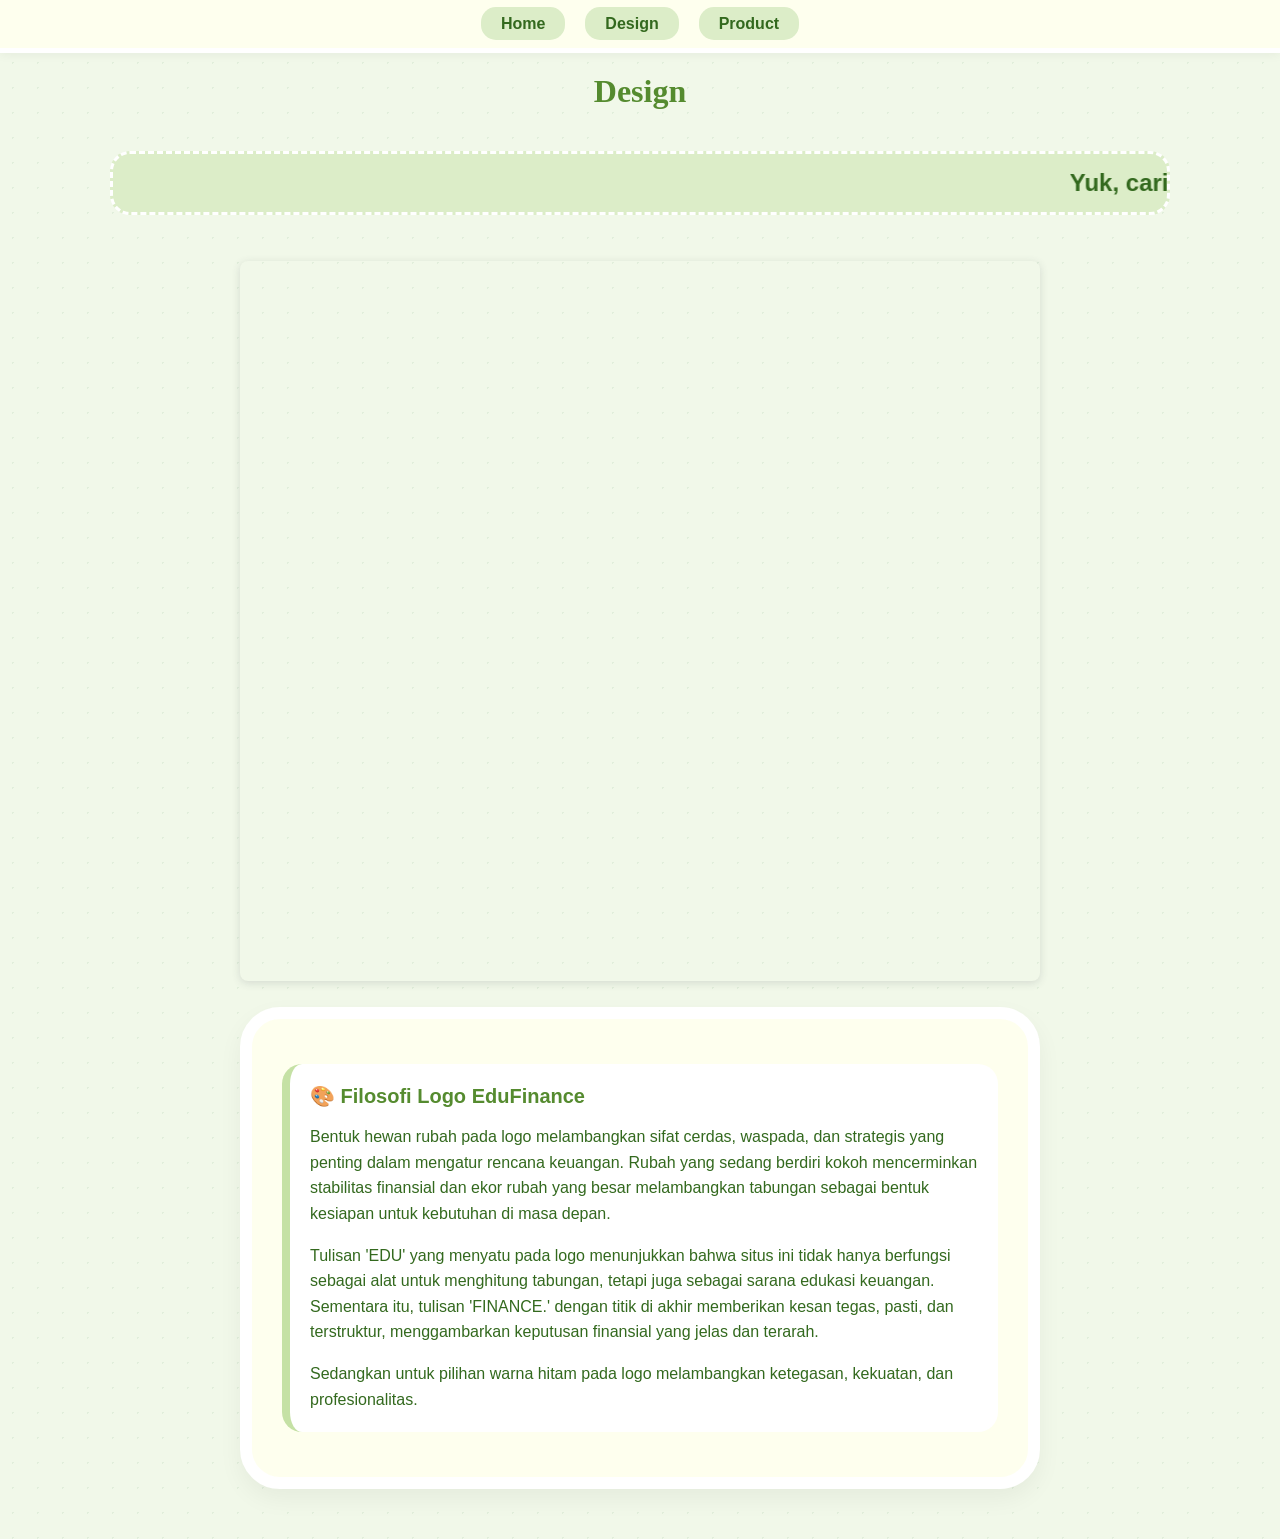
==== Design.html @ 5f9d5275 "Update Design.html" ====
<!DOCTYPE html>
<html lang="id">
<head>
    <meta charset="UTF-8">
    <meta name="viewport" content="width=device-width, initial-scale=1.0">
    <title>Finance Website - Design</title>
    <style>
        h1 {
            text-align: center;
            font-family: "Source Sans Pro", Georgia, serif;
            font-weight: bold;
            color: #558b2f;
            font-size: 32px;
            margin-top: 20px;
        }

        body {
            background-color: #f1f8e9;
            background-image: radial-gradient(#e1eedb 1px, transparent 1px);
            background-size: 25px 25px;
            margin: 0;
            font-family: 'Source Sans Pro', sans-serif;
            display: flex;
            flex-direction: column;
            align-items: center;
            min-height: 100vh;
            padding-bottom: 50px;
        }

        .navbar {
            background-color: #feffee;
            width: 100%;
            padding: 15px 0;
            text-align: center;
            border-bottom: 5px solid white;
            box-shadow: 0 2px 10px rgba(0,0,0,0.05);
        }

        .navbar ul {
            list-style-type: none;
            margin: 0;
            padding: 0;
            display: flex;
            justify-content: center;
            gap: 20px;
        }

        .navbar li {
            display: inline;
        }

        .navbar a {
            background-color: #dcedc8;
            color: #33691e;
            text-decoration: none;
            font-weight: bold;
            padding: 8px 20px;
            border-radius: 15px;
            transition: 0.3s;
        }

        .navbar a:hover {
            background-color: #fff9c4;
            color: #827717;
        }

        marquee {
            display: block;
            width: 80%;
            background-color: #dcedc8;
            color: #33691e;
            font-size: 24px;
            font-weight: bold;
            padding: 15px;
            border-radius: 20px;
            margin: 20px 0;
            border: 3px dashed white;
        }

        .embed-container {
            position: relative; 
            width: 85%; 
            max-width: 800px; 
            height: 0; 
            padding-top: 56.25%; 
            box-shadow: 0 2px 8px 0 rgba(63,69,81,0.16); 
            margin-top: 1.6em; 
            margin-bottom: 1.6em; 
            overflow: hidden; 
            border-radius: 8px; 
            will-change: transform;
        }

        .embed-container iframe {
            position: absolute; 
            width: 100%; 
            height: 100%; 
            top: 0; 
            left: 0; 
            border: none; 
            padding: 0; 
            margin: 0;
        }

        .card-container {
            background-color: #feffee;
            border: 12px solid white;
            border-radius: 40px;
            padding: 30px;
            width: 85%;
            max-width: 800px;
            box-shadow: 0px 10px 25px rgba(0,0,0,0.05);
            box-sizing: border-box;
        }

        .card {
            background-color: white;
            margin: 15px 0;
            padding: 20px;
            border-radius: 20px;
            border-left: 8px solid #c5e1a5;
        }

        .card h2 {
            color: #558b2f;
            margin-top: 0;
            font-size: 20px;
        }

        .card p {
            color: #33691e;
            line-height: 1.6;
            margin-bottom: 15px;
        }

        .card p:last-child {
            margin-bottom: 0;
        }

        .canva-link {
            display: inline-block;
            background-color: #558b2f;
            color: white;
            text-decoration: none;
            padding: 10px 20px;
            border-radius: 10px;
            font-weight: bold;
            font-size: 14px;
            transition: background-color 0.3s ease;
            margin-bottom: 15px;
        }

        .canva-link:hover {
            background-color: #33691e;
        }
    </style>
</head>

<body>

    <div class="navbar">
        <ul>
            <li><a href="index.html">Home</a></li>
            <li><a href="Design.html">Design</a></li>
            <li><a href="Product.html">Product</a></li>
        </ul>
    </div>

    <h1>Design</h1>

    <marquee>Yuk, cari tahu filosofi di balik pembuatan logo EduFinance!</marquee>

    <div class="embed-container">
        <iframe loading="lazy" src="https://www.canva.com/design/DAHLnXYYfFo/-YVGXcGmNclboyML8eIelA/view?embed" allowfullscreen="allowfullscreen" allow="fullscreen"></iframe>
    </div>

    <div class="card-container">
        <div class="card">
            <h2>🎨 Filosofi Logo EduFinance</h2>
                 

            <p>
                Bentuk hewan rubah pada logo melambangkan sifat cerdas, waspada, dan strategis yang penting dalam mengatur rencana keuangan. 
                Rubah yang sedang berdiri kokoh mencerminkan stabilitas finansial dan ekor rubah yang besar melambangkan tabungan sebagai bentuk kesiapan untuk kebutuhan di masa depan.
            </p>
            
            <p>
                Tulisan 'EDU' yang menyatu pada logo menunjukkan bahwa situs ini tidak hanya berfungsi sebagai alat untuk menghitung tabungan, tetapi juga sebagai sarana edukasi keuangan. 
                Sementara itu, tulisan 'FINANCE.' dengan titik di akhir memberikan kesan tegas, pasti, dan terstruktur, menggambarkan keputusan finansial yang jelas dan terarah.
            </p>

            <p>
                Sedangkan untuk pilihan warna hitam pada logo melambangkan ketegasan, kekuatan, dan profesionalitas.
            </p>
        </div>
    </div>

</body>
</html>
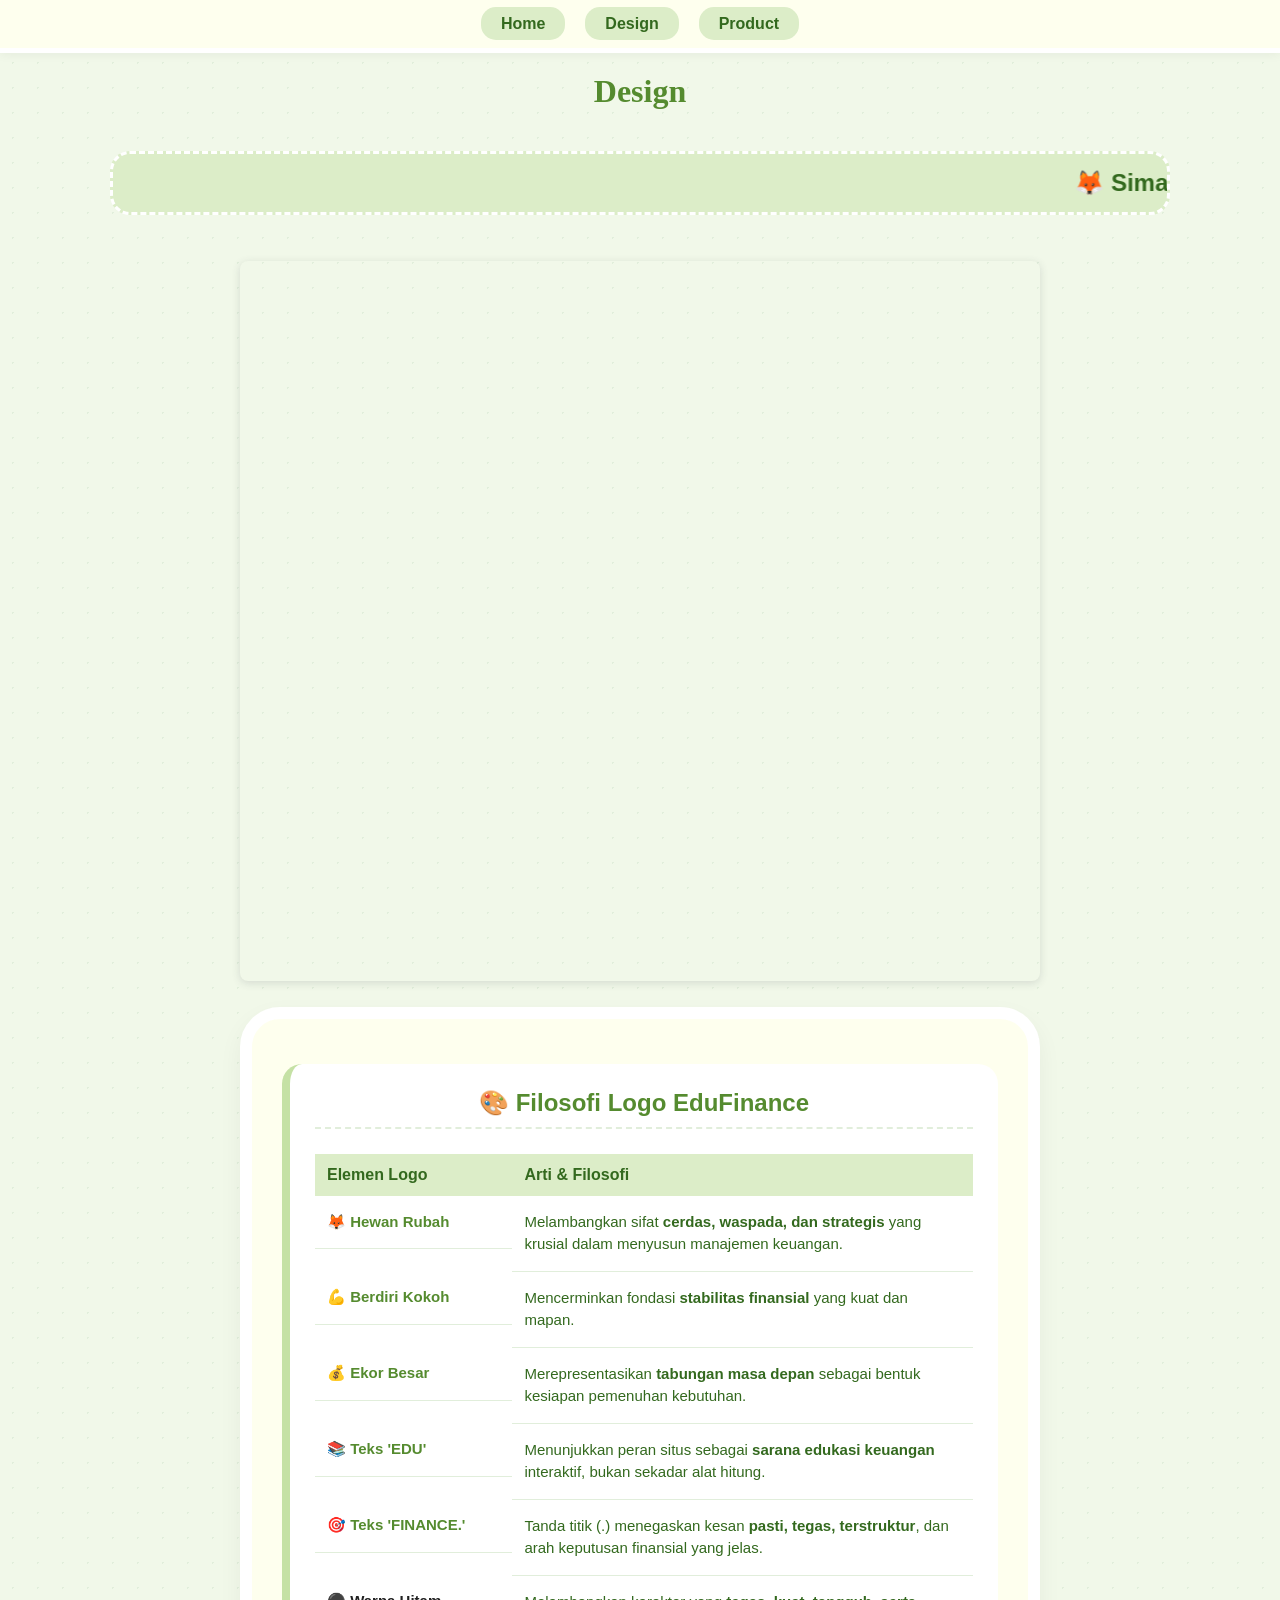
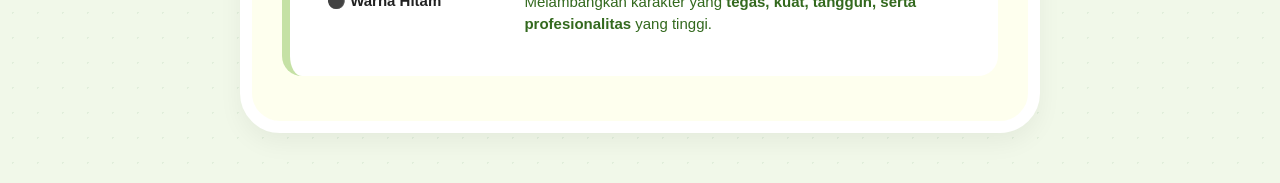
==== commit 14e58216: "Update Design.html" ====
--- a/Design.html
+++ b/Design.html
@@ -116,7 +116,7 @@
         .card {
             background-color: white;
             margin: 15px 0;
-            padding: 20px;
+            padding: 25px;
             border-radius: 20px;
             border-left: 8px solid #c5e1a5;
         }
@@ -124,34 +124,52 @@
         .card h2 {
             color: #558b2f;
             margin-top: 0;
-            font-size: 20px;
-        }
-
-        .card p {
-            color: #33691e;
-            line-height: 1.6;
-            margin-bottom: 15px;
-        }
-
-        .card p:last-child {
-            margin-bottom: 0;
-        }
-
-        .canva-link {
-            display: inline-block;
-            background-color: #558b2f;
-            color: white;
-            text-decoration: none;
-            padding: 10px 20px;
-            border-radius: 10px;
-            font-weight: bold;
-            font-size: 14px;
-            transition: background-color 0.3s ease;
-            margin-bottom: 15px;
-        }
-
-        .canva-link:hover {
-            background-color: #33691e;
+            font-size: 24px;
+            border-bottom: 2px dashed #e1eedb;
+            padding-bottom: 10px;
+            margin-bottom: 25px;
+            text-align: center;
+        }
+
+        /* --- Style Tabel Filosofi --- */
+        .filosofi-table {
+            width: 100%;
+            border-collapse: collapse;
+            margin-top: 15px;
+            color: #33691e;
+        }
+
+        .filosofi-table th {
+            background-color: #dcedc8;
+            color: #33691e;
+            text-align: left;
+            padding: 12px;
+            font-size: 16px;
+        }
+
+        .filosofi-table td {
+            padding: 15px 12px;
+            border-bottom: 1px solid #e1eedb;
+            vertical-align: top;
+            font-size: 15px;
+            line-height: 1.5;
+        }
+
+        .filosofi-table tr:last-child td {
+            border-bottom: none;
+        }
+
+        .element-badge {
+            font-weight: bold;
+            white-space: nowrap;
+            color: #558b2f;
+            display: flex;
+            align-items: center;
+            gap: 8px;
+        }
+        
+        .badge-dark {
+            color: #212121;
         }
     </style>
 </head>
@@ -168,7 +186,7 @@
 
     <h1>Design</h1>
 
-    <marquee>Yuk, cari tahu filosofi di balik pembuatan logo EduFinance!</marquee>
+    <marquee>🦊 Simak Ringkasan Makna & Filosofi Komponen Logo EduFinance ✨</marquee>
 
     <div class="embed-container">
         <iframe loading="lazy" src="https://www.canva.com/design/DAHLnXYYfFo/-YVGXcGmNclboyML8eIelA/view?embed" allowfullscreen="allowfullscreen" allow="fullscreen"></iframe>
@@ -177,21 +195,42 @@
     <div class="card-container">
         <div class="card">
             <h2>🎨 Filosofi Logo EduFinance</h2>
-                 
-
-            <p>
-                Bentuk hewan rubah pada logo melambangkan sifat cerdas, waspada, dan strategis yang penting dalam mengatur rencana keuangan. 
-                Rubah yang sedang berdiri kokoh mencerminkan stabilitas finansial dan ekor rubah yang besar melambangkan tabungan sebagai bentuk kesiapan untuk kebutuhan di masa depan.
-            </p>
             
-            <p>
-                Tulisan 'EDU' yang menyatu pada logo menunjukkan bahwa situs ini tidak hanya berfungsi sebagai alat untuk menghitung tabungan, tetapi juga sebagai sarana edukasi keuangan. 
-                Sementara itu, tulisan 'FINANCE.' dengan titik di akhir memberikan kesan tegas, pasti, dan terstruktur, menggambarkan keputusan finansial yang jelas dan terarah.
-            </p>
-
-            <p>
-                Sedangkan untuk pilihan warna hitam pada logo melambangkan ketegasan, kekuatan, dan profesionalitas.
-            </p>
+            <table class="filosofi-table">
+                <thead>
+                    <tr>
+                        <th style="width: 30%;">Elemen Logo</th>
+                        <th style="width: 70%;">Arti & Filosofi</th>
+                    </tr>
+                </thead>
+                <tbody>
+                    <tr>
+                        <td class="element-badge">🦊 Hewan Rubah</td>
+                        <td>Melambangkan sifat <strong>cerdas, waspada, dan strategis</strong> yang krusial dalam menyusun manajemen keuangan.</td>
+                    </tr>
+                    <tr>
+                        <td class="element-badge">💪 Berdiri Kokoh</td>
+                        <td>Mencerminkan fondasi <strong>stabilitas finansial</strong> yang kuat dan mapan.</td>
+                    </tr>
+                    <tr>
+                        <td class="element-badge">💰 Ekor Besar</td>
+                        <td>Merepresentasikan <strong>tabungan masa depan</strong> sebagai bentuk kesiapan pemenuhan kebutuhan.</td>
+                    </tr>
+                    <tr>
+                        <td class="element-badge">📚 Teks 'EDU'</td>
+                        <td>Menunjukkan peran situs sebagai <strong>sarana edukasi keuangan</strong> interaktif, bukan sekadar alat hitung.</td>
+                    </tr>
+                    <tr>
+                        <td class="element-badge">🎯 Teks 'FINANCE.'</td>
+                        <td>Tanda titik (.) menegaskan kesan <strong>pasti, tegas, terstruktur</strong>, dan arah keputusan finansial yang jelas.</td>
+                    </tr>
+                    <tr>
+                        <td class="element-badge badge-dark">⚫ Warna Hitam</td>
+                        <td>Melambangkan karakter yang <strong>tegas, kuat, tangguh, serta profesionalitas</strong> yang tinggi.</td>
+                    </tr>
+                </tbody>
+            </table>
+
         </div>
     </div>
 
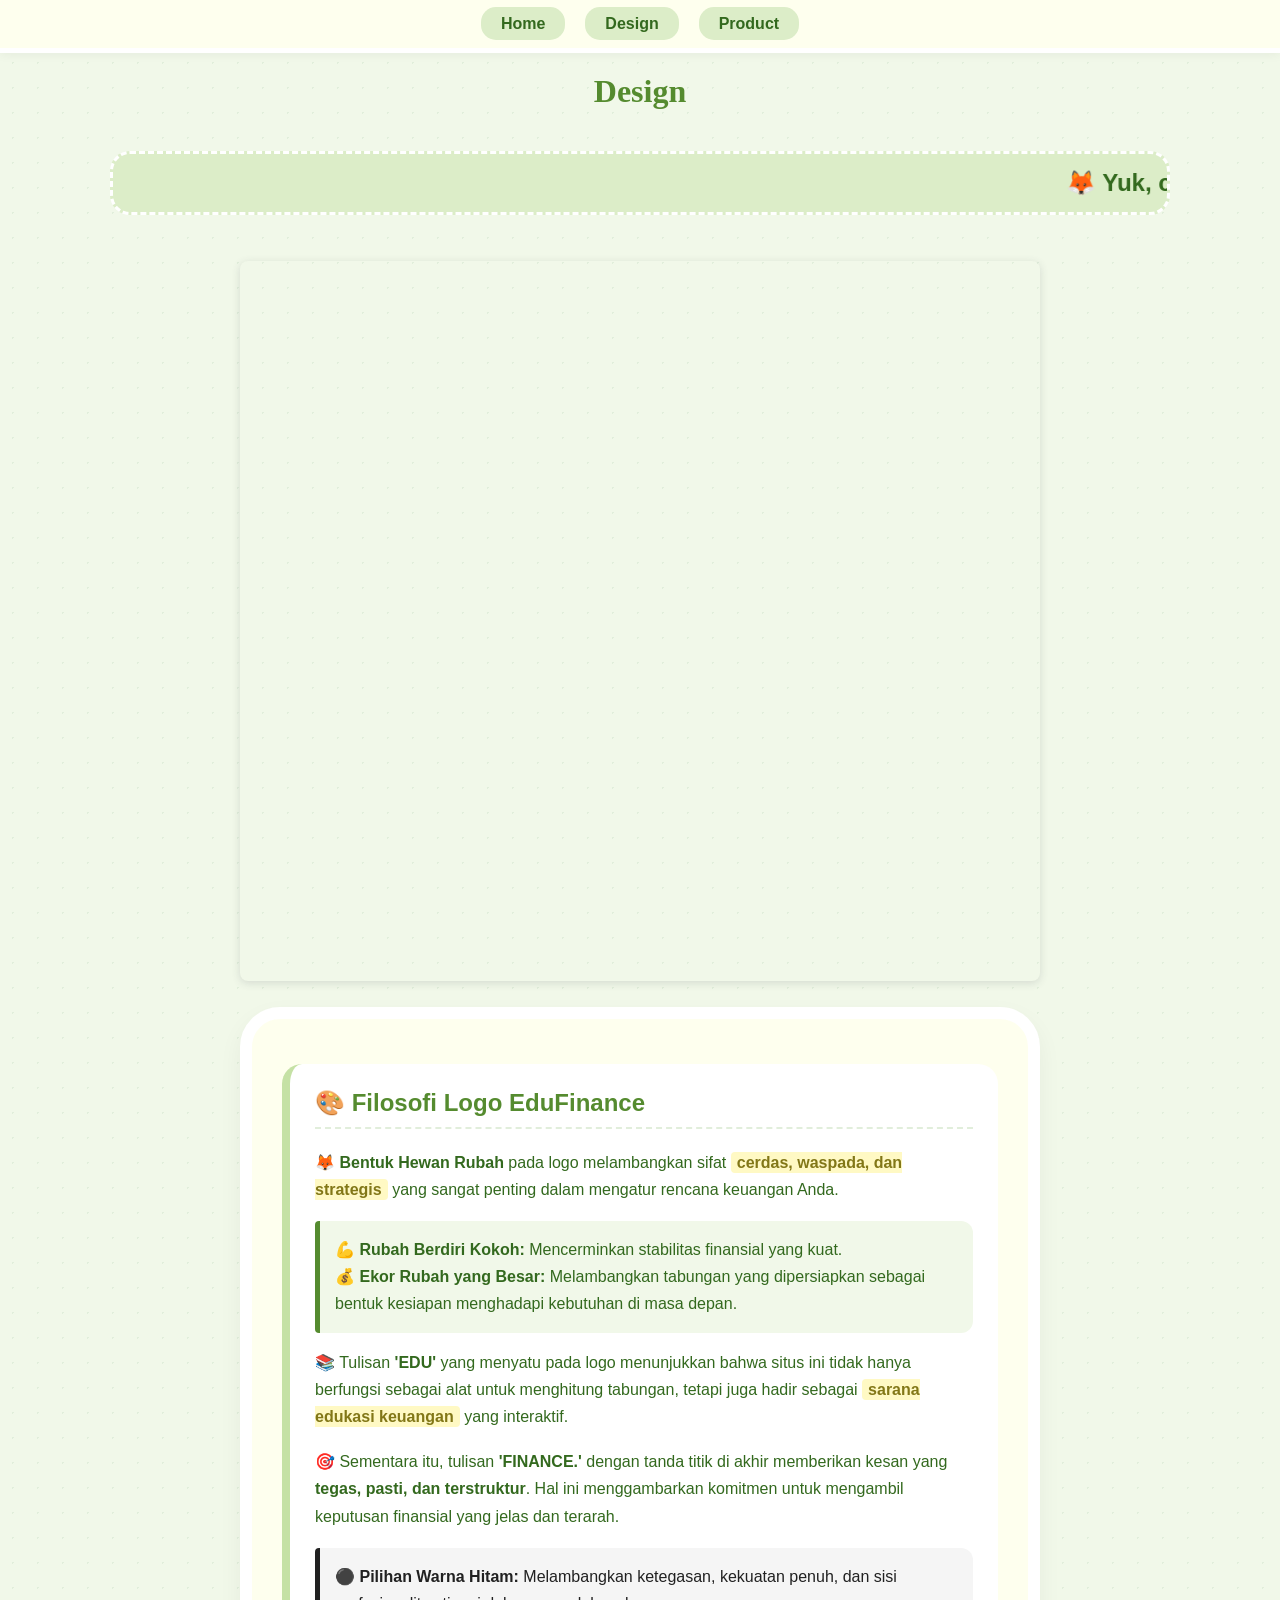
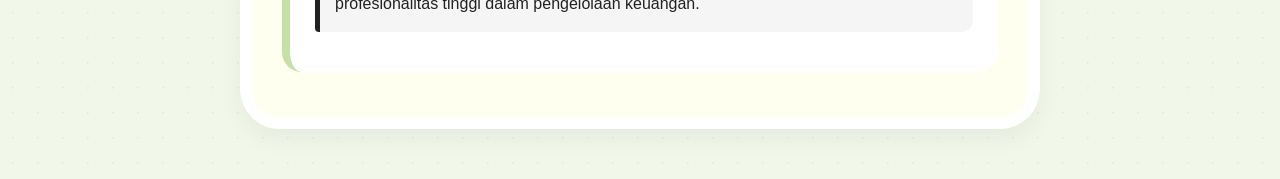
==== commit fb3d520d: "Update Design.html" ====
--- a/Design.html
+++ b/Design.html
@@ -127,49 +127,35 @@
             font-size: 24px;
             border-bottom: 2px dashed #e1eedb;
             padding-bottom: 10px;
-            margin-bottom: 25px;
-            text-align: center;
-        }
-
-        /* --- Style Tabel Filosofi --- */
-        .filosofi-table {
-            width: 100%;
-            border-collapse: collapse;
-            margin-top: 15px;
+            margin-bottom: 20px;
+        }
+
+        .card p {
             color: #33691e;
-        }
-
-        .filosofi-table th {
-            background-color: #dcedc8;
-            color: #33691e;
-            text-align: left;
-            padding: 12px;
+            line-height: 1.7;
+            margin-bottom: 18px;
             font-size: 16px;
         }
 
-        .filosofi-table td {
-            padding: 15px 12px;
-            border-bottom: 1px solid #e1eedb;
-            vertical-align: top;
-            font-size: 15px;
-            line-height: 1.5;
-        }
-
-        .filosofi-table tr:last-child td {
-            border-bottom: none;
-        }
-
-        .element-badge {
-            font-weight: bold;
-            white-space: nowrap;
-            color: #558b2f;
-            display: flex;
-            align-items: center;
-            gap: 8px;
-        }
-        
-        .badge-dark {
-            color: #212121;
+        .card p:last-child {
+            margin-bottom: 0;
+        }
+
+        /* Highlight box styling */
+        .highlight-box {
+            background-color: #f1f8e9;
+            border-left: 5px solid #558b2f;
+            padding: 15px;
+            margin: 15px 0;
+            border-radius: 4px 12px 12px 4px;
+        }
+
+        .highlight-text {
+            background-color: #fff9c4;
+            padding: 2px 6px;
+            border-radius: 4px;
+            font-weight: bold;
+            color: #827717;
         }
     </style>
 </head>
@@ -186,51 +172,42 @@
 
     <h1>Design</h1>
 
-    <marquee>🦊 Simak Ringkasan Makna & Filosofi Komponen Logo EduFinance ✨</marquee>
-
+    <marquee>🦊 Yuk, cari tahu filosofi menarik di balik pembuatan logo EduFinance! ✨</marquee>
+
+    <!-- Canva Embed Section -->
     <div class="embed-container">
         <iframe loading="lazy" src="https://www.canva.com/design/DAHLnXYYfFo/-YVGXcGmNclboyML8eIelA/view?embed" allowfullscreen="allowfullscreen" allow="fullscreen"></iframe>
     </div>
 
+    <!-- Content Card Section -->
     <div class="card-container">
         <div class="card">
             <h2>🎨 Filosofi Logo EduFinance</h2>
             
-            <table class="filosofi-table">
-                <thead>
-                    <tr>
-                        <th style="width: 30%;">Elemen Logo</th>
-                        <th style="width: 70%;">Arti & Filosofi</th>
-                    </tr>
-                </thead>
-                <tbody>
-                    <tr>
-                        <td class="element-badge">🦊 Hewan Rubah</td>
-                        <td>Melambangkan sifat <strong>cerdas, waspada, dan strategis</strong> yang krusial dalam menyusun manajemen keuangan.</td>
-                    </tr>
-                    <tr>
-                        <td class="element-badge">💪 Berdiri Kokoh</td>
-                        <td>Mencerminkan fondasi <strong>stabilitas finansial</strong> yang kuat dan mapan.</td>
-                    </tr>
-                    <tr>
-                        <td class="element-badge">💰 Ekor Besar</td>
-                        <td>Merepresentasikan <strong>tabungan masa depan</strong> sebagai bentuk kesiapan pemenuhan kebutuhan.</td>
-                    </tr>
-                    <tr>
-                        <td class="element-badge">📚 Teks 'EDU'</td>
-                        <td>Menunjukkan peran situs sebagai <strong>sarana edukasi keuangan</strong> interaktif, bukan sekadar alat hitung.</td>
-                    </tr>
-                    <tr>
-                        <td class="element-badge">🎯 Teks 'FINANCE.'</td>
-                        <td>Tanda titik (.) menegaskan kesan <strong>pasti, tegas, terstruktur</strong>, dan arah keputusan finansial yang jelas.</td>
-                    </tr>
-                    <tr>
-                        <td class="element-badge badge-dark">⚫ Warna Hitam</td>
-                        <td>Melambangkan karakter yang <strong>tegas, kuat, tangguh, serta profesionalitas</strong> yang tinggi.</td>
-                    </tr>
-                </tbody>
-            </table>
-
+            <p>
+                🦊 <strong>Bentuk Hewan Rubah</strong> pada logo melambangkan sifat <span class="highlight-text">cerdas, waspada, dan strategis</span> yang sangat penting dalam mengatur rencana keuangan Anda.
+            </p>
+
+            <div class="highlight-box">
+                <p style="margin: 0;">
+                    💪 <strong>Rubah Berdiri Kokoh:</strong> Mencerminkan stabilitas finansial yang kuat.<br>
+                    💰 <strong>Ekor Rubah yang Besar:</strong> Melambangkan tabungan yang dipersiapkan sebagai bentuk kesiapan menghadapi kebutuhan di masa depan.
+                </p>
+            </div>
+            
+            <p>
+                📚 Tulisan <strong>'EDU'</strong> yang menyatu pada logo menunjukkan bahwa situs ini tidak hanya berfungsi sebagai alat untuk menghitung tabungan, tetapi juga hadir sebagai <span class="highlight-text">sarana edukasi keuangan</span> yang interaktif.
+            </p>
+
+            <p>
+                🎯 Sementara itu, tulisan <strong>'FINANCE.'</strong> dengan tanda titik di akhir memberikan kesan yang <strong>tegas, pasti, dan terstruktur</strong>. Hal ini menggambarkan komitmen untuk mengambil keputusan finansial yang jelas dan terarah.
+            </p>
+
+            <div class="highlight-box" style="border-left-color: #212121; background-color: #f5f5f5;">
+                <p style="margin: 0; color: #212121;">
+                    ⚫ <strong>Pilihan Warna Hitam:</strong> Melambangkan ketegasan, kekuatan penuh, dan sisi profesionalitas tinggi dalam pengelolaan keuangan.
+                </p>
+            </div>
         </div>
     </div>
 
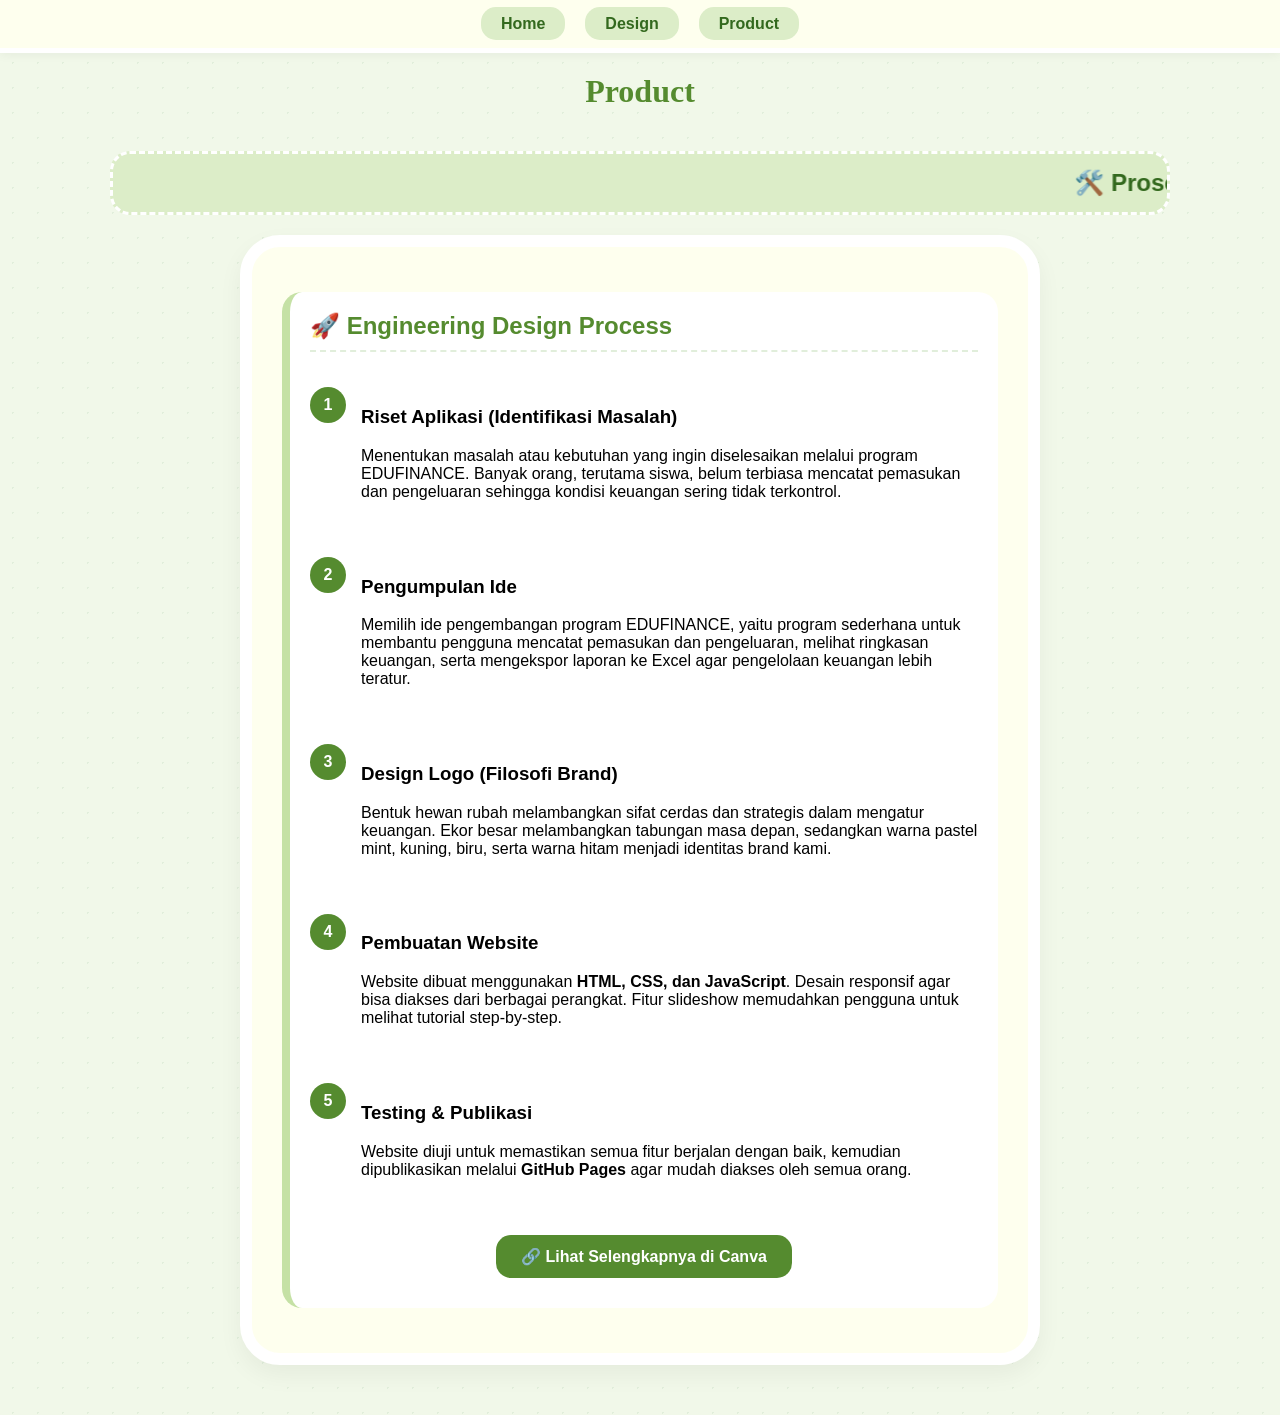
==== commit 8350f02b: "Update Design.html" ====
--- a/Design.html
+++ b/Design.html
@@ -3,7 +3,7 @@
 <head>
     <meta charset="UTF-8">
     <meta name="viewport" content="width=device-width, initial-scale=1.0">
-    <title>Finance Website - Design</title>
+    <title>Finance Website - Product Development</title>
     <style>
         h1 {
             text-align: center;
@@ -77,31 +77,7 @@
             border: 3px dashed white;
         }
 
-        .embed-container {
-            position: relative; 
-            width: 85%; 
-            max-width: 800px; 
-            height: 0; 
-            padding-top: 56.25%; 
-            box-shadow: 0 2px 8px 0 rgba(63,69,81,0.16); 
-            margin-top: 1.6em; 
-            margin-bottom: 1.6em; 
-            overflow: hidden; 
-            border-radius: 8px; 
-            will-change: transform;
-        }
-
-        .embed-container iframe {
-            position: absolute; 
-            width: 100%; 
-            height: 100%; 
-            top: 0; 
-            left: 0; 
-            border: none; 
-            padding: 0; 
-            margin: 0;
-        }
-
+        /* Mempertahankan struktur pembungkus asli milikmu */
         .card-container {
             background-color: #feffee;
             border: 12px solid white;
@@ -116,7 +92,7 @@
         .card {
             background-color: white;
             margin: 15px 0;
-            padding: 25px;
+            padding: 20px;
             border-radius: 20px;
             border-left: 8px solid #c5e1a5;
         }
@@ -127,39 +103,72 @@
             font-size: 24px;
             border-bottom: 2px dashed #e1eedb;
             padding-bottom: 10px;
-            margin-bottom: 20px;
-        }
-
-        .card p {
+            margin-bottom: 25px;
+        }
+
+        /* --- Struktur List Berangka Baru (Gaya Canva) --- */
+        .step-list {
+            display: flex;
+            flex-direction: column;
+            gap: 20px;
+        }
+
+        .step-item {
+            display: flex;
+            gap: 15px;
+            align-items: flex-start;
+            padding: 10px 0;
+        }
+
+        /* Lingkaran nomor persis gambar Canva */
+        .step-number {
+            background-color: #558b2f;
+            color: white;
+            font-weight: bold;
+            font-size: 16px;
+            min-width: 36px;
+            height: 36px;
+            border-radius: 50%;
+            display: flex;
+            align-items: center;
+            justify-content: center;
+            flex-shrink: 0;
+        }
+
+        .step-text h3 {
+            margin: 0 0 5px 0;
             color: #33691e;
-            line-height: 1.7;
-            margin-bottom: 18px;
-            font-size: 16px;
-        }
-
-        .card p:last-child {
-            margin-bottom: 0;
-        }
-
-        /* Highlight box styling */
-        .highlight-box {
-            background-color: #f1f8e9;
-            border-left: 5px solid #558b2f;
-            padding: 15px;
-            margin: 15px 0;
-            border-radius: 4px 12px 12px 4px;
-        }
-
-        .highlight-text {
-            background-color: #fff9c4;
-            padding: 2px 6px;
-            border-radius: 4px;
-            font-weight: bold;
-            color: #827717;
+            font-size: 18px;
+            font-weight: bold;
+        }
+
+        .step-text p {
+            margin: 0;
+            color: #555555;
+            line-height: 1.6;
+            font-size: 15px;
+        }
+
+        /* Tombol Link Canva di bagian bawah */
+        .canva-btn {
+            display: block;
+            width: fit-content;
+            background-color: #558b2f;
+            color: white;
+            text-decoration: none;
+            padding: 12px 25px;
+            border-radius: 15px;
+            font-weight: bold;
+            text-align: center;
+            margin: 30px auto 10px auto;
+            transition: 0.3s;
+        }
+
+        .canva-btn:hover {
+            background-color: #33691e;
         }
     </style>
 </head>
-
 <body>
 
     <div class="navbar">
@@ -170,44 +179,62 @@
         </ul>
     </div>
 
-    <h1>Design</h1>
-
-    <marquee>🦊 Yuk, cari tahu filosofi menarik di balik pembuatan logo EduFinance! ✨</marquee>
-
-    <!-- Canva Embed Section -->
-    <div class="embed-container">
-        <iframe loading="lazy" src="https://www.canva.com/design/DAHLnXYYfFo/-YVGXcGmNclboyML8eIelA/view?embed" allowfullscreen="allowfullscreen" allow="fullscreen"></iframe>
-    </div>
-
-    <!-- Content Card Section -->
+    <h1>Product</h1>
+
+    <marquee>🛠️ Proses Pengembangan Produk & Aplikasi EduFinance ✨</marquee>
+
     <div class="card-container">
         <div class="card">
-            <h2>🎨 Filosofi Logo EduFinance</h2>
+            <h2>🚀 Engineering Design Process</h2>
             
-            <p>
-                🦊 <strong>Bentuk Hewan Rubah</strong> pada logo melambangkan sifat <span class="highlight-text">cerdas, waspada, dan strategis</span> yang sangat penting dalam mengatur rencana keuangan Anda.
-            </p>
-
-            <div class="highlight-box">
-                <p style="margin: 0;">
-                    💪 <strong>Rubah Berdiri Kokoh:</strong> Mencerminkan stabilitas finansial yang kuat.<br>
-                    💰 <strong>Ekor Rubah yang Besar:</strong> Melambangkan tabungan yang dipersiapkan sebagai bentuk kesiapan menghadapi kebutuhan di masa depan.
-                </p>
+            <div class="step-list">
+                
+                <div class="step-item">
+                    <div class="step-number">1</div>
+                    <div class="step-content">
+                        <h3>Riset Aplikasi (Identifikasi Masalah)</h3>
+                        <p>Menentukan masalah atau kebutuhan yang ingin diselesaikan melalui program EDUFINANCE. Banyak orang, terutama siswa, belum terbiasa mencatat pemasukan dan pengeluaran sehingga kondisi keuangan sering tidak terkontrol.</p>
+                    </div>
+                </div>
+
+                <div class="step-item">
+                    <div class="step-number">2</div>
+                    <div class="step-content">
+                        <h3>Pengumpulan Ide</h3>
+                        <p>Memilih ide pengembangan program EDUFINANCE, yaitu program sederhana untuk membantu pengguna mencatat pemasukan dan pengeluaran, melihat ringkasan keuangan, serta mengekspor laporan ke Excel agar pengelolaan keuangan lebih teratur.</p>
+                    </div>
+                </div>
+
+                <div class="step-item">
+                    <div class="step-number">3</div>
+                    <div class="step-content">
+                        <h3>Design Logo (Filosofi Brand)</h3>
+                        <p>Bentuk hewan rubah melambangkan sifat cerdas dan strategis dalam mengatur keuangan. Ekor besar melambangkan tabungan masa depan, sedangkan warna pastel mint, kuning, biru, serta warna hitam menjadi identitas brand kami.</p>
+                    </div>
+                </div>
+
+                <div class="step-item">
+                    <div class="step-number">4</div>
+                    <div class="step-content">
+                        <h3>Pembuatan Website</h3>
+                        <p>Website dibuat menggunakan <strong>HTML, CSS, dan JavaScript</strong>. Desain responsif agar bisa diakses dari berbagai perangkat. Fitur slideshow memudahkan pengguna untuk melihat tutorial step-by-step.</p>
+                    </div>
+                </div>
+
+                <div class="step-item">
+                    <div class="step-number">5</div>
+                    <div class="step-content">
+                        <h3>Testing & Publikasi</h3>
+                        <p>Website diuji untuk memastikan semua fitur berjalan dengan baik, kemudian dipublikasikan melalui <strong>GitHub Pages</strong> agar mudah diakses oleh semua orang.</p>
+                    </div>
+                </div>
+
             </div>
-            
-            <p>
-                📚 Tulisan <strong>'EDU'</strong> yang menyatu pada logo menunjukkan bahwa situs ini tidak hanya berfungsi sebagai alat untuk menghitung tabungan, tetapi juga hadir sebagai <span class="highlight-text">sarana edukasi keuangan</span> yang interaktif.
-            </p>
-
-            <p>
-                🎯 Sementara itu, tulisan <strong>'FINANCE.'</strong> dengan tanda titik di akhir memberikan kesan yang <strong>tegas, pasti, dan terstruktur</strong>. Hal ini menggambarkan komitmen untuk mengambil keputusan finansial yang jelas dan terarah.
-            </p>
-
-            <div class="highlight-box" style="border-left-color: #212121; background-color: #f5f5f5;">
-                <p style="margin: 0; color: #212121;">
-                    ⚫ <strong>Pilihan Warna Hitam:</strong> Melambangkan ketegasan, kekuatan penuh, dan sisi profesionalitas tinggi dalam pengelolaan keuangan.
-                </p>
-            </div>
+
+            <a class="canva-btn" href="https://www.canva.com/design/DAHI9yIdJb8/cggNfIJUuBNp0ZjlddBseA/view" target="_blank" rel="noopener">
+                🔗 Lihat Selengkapnya di Canva
+            </a>
+
         </div>
     </div>
 
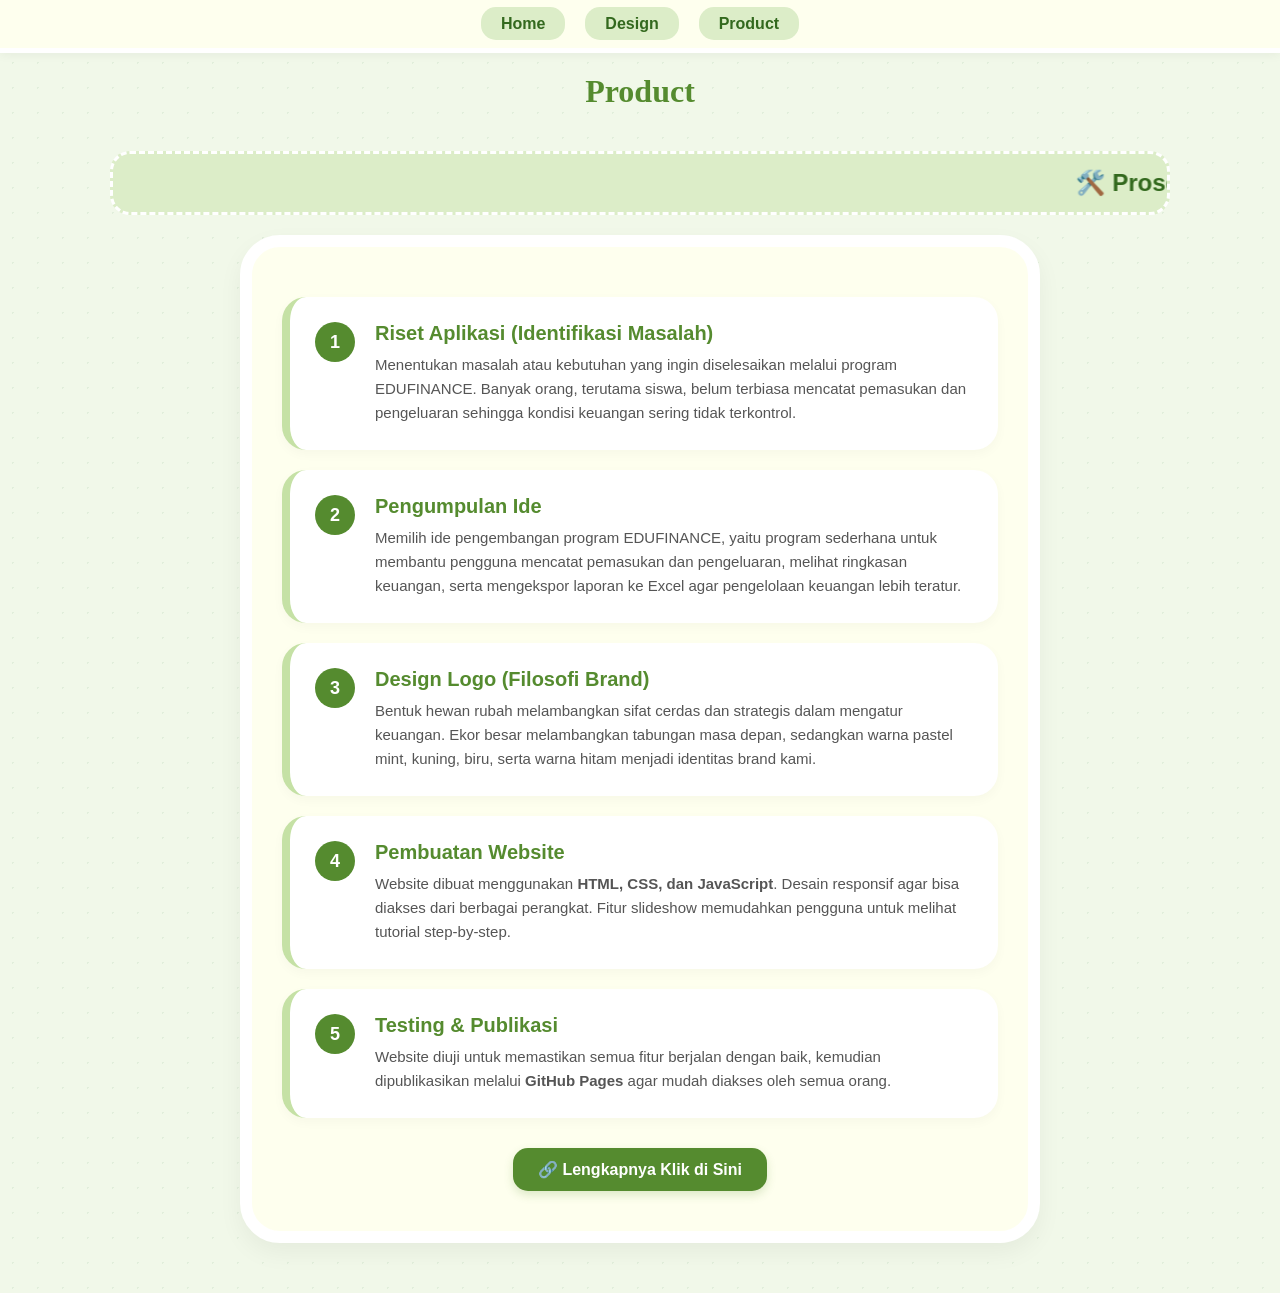
==== commit ef9cc278: "Update Design.html" ====
--- a/Design.html
+++ b/Design.html
@@ -77,7 +77,7 @@
             border: 3px dashed white;
         }
 
-        /* Mempertahankan struktur pembungkus asli milikmu */
+        /* --- STRUKTUR UTAMA (Asli Milikmu) --- */
         .card-container {
             background-color: #feffee;
             border: 12px solid white;
@@ -89,45 +89,34 @@
             box-sizing: border-box;
         }
 
-        .card {
+        /* --- MODIFIKASI KARTU MENJADI KOLOM PER-POIN --- */
+        .step-column {
             background-color: white;
-            margin: 15px 0;
-            padding: 20px;
-            border-radius: 20px;
+            margin: 20px 0;
+            padding: 25px;
+            border-radius: 24px; /* Sudut membulat halus sesuai gambar */
             border-left: 8px solid #c5e1a5;
-        }
-
-        .card h2 {
+            box-shadow: 0 4px 12px rgba(0, 0, 0, 0.03); /* Bayangan lembut per kolom */
+            display: flex;
+            gap: 20px;
+            align-items: flex-start;
+        }
+
+        .step-column h2 {
             color: #558b2f;
             margin-top: 0;
-            font-size: 24px;
-            border-bottom: 2px dashed #e1eedb;
-            padding-bottom: 10px;
-            margin-bottom: 25px;
-        }
-
-        /* --- Struktur List Berangka Baru (Gaya Canva) --- */
-        .step-list {
-            display: flex;
-            flex-direction: column;
-            gap: 20px;
-        }
-
-        .step-item {
-            display: flex;
-            gap: 15px;
-            align-items: flex-start;
-            padding: 10px 0;
-        }
-
-        /* Lingkaran nomor persis gambar Canva */
+            font-size: 20px;
+            margin-bottom: 8px;
+        }
+
+        /* Lingkaran Angka Hijau Minimalis */
         .step-number {
             background-color: #558b2f;
             color: white;
             font-weight: bold;
-            font-size: 16px;
-            min-width: 36px;
-            height: 36px;
+            font-size: 18px;
+            min-width: 40px;
+            height: 40px;
             border-radius: 50%;
             display: flex;
             align-items: center;
@@ -135,21 +124,18 @@
             flex-shrink: 0;
         }
 
-        .step-text h3 {
-            margin: 0 0 5px 0;
-            color: #33691e;
-            font-size: 18px;
-            font-weight: bold;
-        }
-
-        .step-text p {
+        .step-content {
+            flex-grow: 1;
+        }
+
+        .step-content p {
             margin: 0;
             color: #555555;
             line-height: 1.6;
             font-size: 15px;
         }
 
-        /* Tombol Link Canva di bagian bawah */
+        /* Tombol Link Canva Baru */
         .canva-btn {
             display: block;
             width: fit-content;
@@ -162,10 +148,12 @@
             text-align: center;
             margin: 30px auto 10px auto;
             transition: 0.3s;
+            box-shadow: 0 4px 10px rgba(85,139,47,0.2);
         }
 
         .canva-btn:hover {
             background-color: #33691e;
+            transform: translateY(-1px);
         }
     </style>
 </head>
@@ -184,58 +172,51 @@
     <marquee>🛠️ Proses Pengembangan Produk & Aplikasi EduFinance ✨</marquee>
 
     <div class="card-container">
-        <div class="card">
-            <h2>🚀 Engineering Design Process</h2>
-            
-            <div class="step-list">
-                
-                <div class="step-item">
-                    <div class="step-number">1</div>
-                    <div class="step-content">
-                        <h3>Riset Aplikasi (Identifikasi Masalah)</h3>
-                        <p>Menentukan masalah atau kebutuhan yang ingin diselesaikan melalui program EDUFINANCE. Banyak orang, terutama siswa, belum terbiasa mencatat pemasukan dan pengeluaran sehingga kondisi keuangan sering tidak terkontrol.</p>
-                    </div>
-                </div>
-
-                <div class="step-item">
-                    <div class="step-number">2</div>
-                    <div class="step-content">
-                        <h3>Pengumpulan Ide</h3>
-                        <p>Memilih ide pengembangan program EDUFINANCE, yaitu program sederhana untuk membantu pengguna mencatat pemasukan dan pengeluaran, melihat ringkasan keuangan, serta mengekspor laporan ke Excel agar pengelolaan keuangan lebih teratur.</p>
-                    </div>
-                </div>
-
-                <div class="step-item">
-                    <div class="step-number">3</div>
-                    <div class="step-content">
-                        <h3>Design Logo (Filosofi Brand)</h3>
-                        <p>Bentuk hewan rubah melambangkan sifat cerdas dan strategis dalam mengatur keuangan. Ekor besar melambangkan tabungan masa depan, sedangkan warna pastel mint, kuning, biru, serta warna hitam menjadi identitas brand kami.</p>
-                    </div>
-                </div>
-
-                <div class="step-item">
-                    <div class="step-number">4</div>
-                    <div class="step-content">
-                        <h3>Pembuatan Website</h3>
-                        <p>Website dibuat menggunakan <strong>HTML, CSS, dan JavaScript</strong>. Desain responsif agar bisa diakses dari berbagai perangkat. Fitur slideshow memudahkan pengguna untuk melihat tutorial step-by-step.</p>
-                    </div>
-                </div>
-
-                <div class="step-item">
-                    <div class="step-number">5</div>
-                    <div class="step-content">
-                        <h3>Testing & Publikasi</h3>
-                        <p>Website diuji untuk memastikan semua fitur berjalan dengan baik, kemudian dipublikasikan melalui <strong>GitHub Pages</strong> agar mudah diakses oleh semua orang.</p>
-                    </div>
-                </div>
-
-            </div>
-
-            <a class="canva-btn" href="https://www.canva.com/design/DAHI9yIdJb8/cggNfIJUuBNp0ZjlddBseA/view" target="_blank" rel="noopener">
-                🔗 Lihat Selengkapnya di Canva
-            </a>
-
-        </div>
+        
+        <div class="step-column">
+            <div class="step-number">1</div>
+            <div class="step-content">
+                <h2>Riset Aplikasi (Identifikasi Masalah)</h2>
+                <p>Menentukan masalah atau kebutuhan yang ingin diselesaikan melalui program EDUFINANCE. Banyak orang, terutama siswa, belum terbiasa mencatat pemasukan dan pengeluaran sehingga kondisi keuangan sering tidak terkontrol.</p>
+            </div>
+        </div>
+
+        <div class="step-column">
+            <div class="step-number">2</div>
+            <div class="step-content">
+                <h2>Pengumpulan Ide</h2>
+                <p>Memilih ide pengembangan program EDUFINANCE, yaitu program sederhana untuk membantu pengguna mencatat pemasukan dan pengeluaran, melihat ringkasan keuangan, serta mengekspor laporan ke Excel agar pengelolaan keuangan lebih teratur.</p>
+            </div>
+        </div>
+
+        <div class="step-column">
+            <div class="step-number">3</div>
+            <div class="step-content">
+                <h2>Design Logo (Filosofi Brand)</h2>
+                <p>Bentuk hewan rubah melambangkan sifat cerdas dan strategis dalam mengatur keuangan. Ekor besar melambangkan tabungan masa depan, sedangkan warna pastel mint, kuning, biru, serta warna hitam menjadi identitas brand kami.</p>
+            </div>
+        </div>
+
+        <div class="step-column">
+            <div class="step-number">4</div>
+            <div class="step-content">
+                <h2>Pembuatan Website</h2>
+                <p>Website dibuat menggunakan <strong>HTML, CSS, dan JavaScript</strong>. Desain responsif agar bisa diakses dari berbagai perangkat. Fitur slideshow memudahkan pengguna untuk melihat tutorial step-by-step.</p>
+            </div>
+        </div>
+
+        <div class="step-column">
+            <div class="step-number">5</div>
+            <div class="step-content">
+                <h2>Testing & Publikasi</h2>
+                <p>Website diuji untuk memastikan semua fitur berjalan dengan baik, kemudian dipublikasikan melalui <strong>GitHub Pages</strong> agar mudah diakses oleh semua orang.</p>
+            </div>
+        </div>
+
+        <a class="canva-btn" href="https://www.canva.com/design/DAHI9yIdJb8/cggNfIJUuBNp0ZjlddBseA/view" target="_blank" rel="noopener">
+            🔗 Lengkapnya Klik di Sini
+        </a>
+
     </div>
 
 </body>
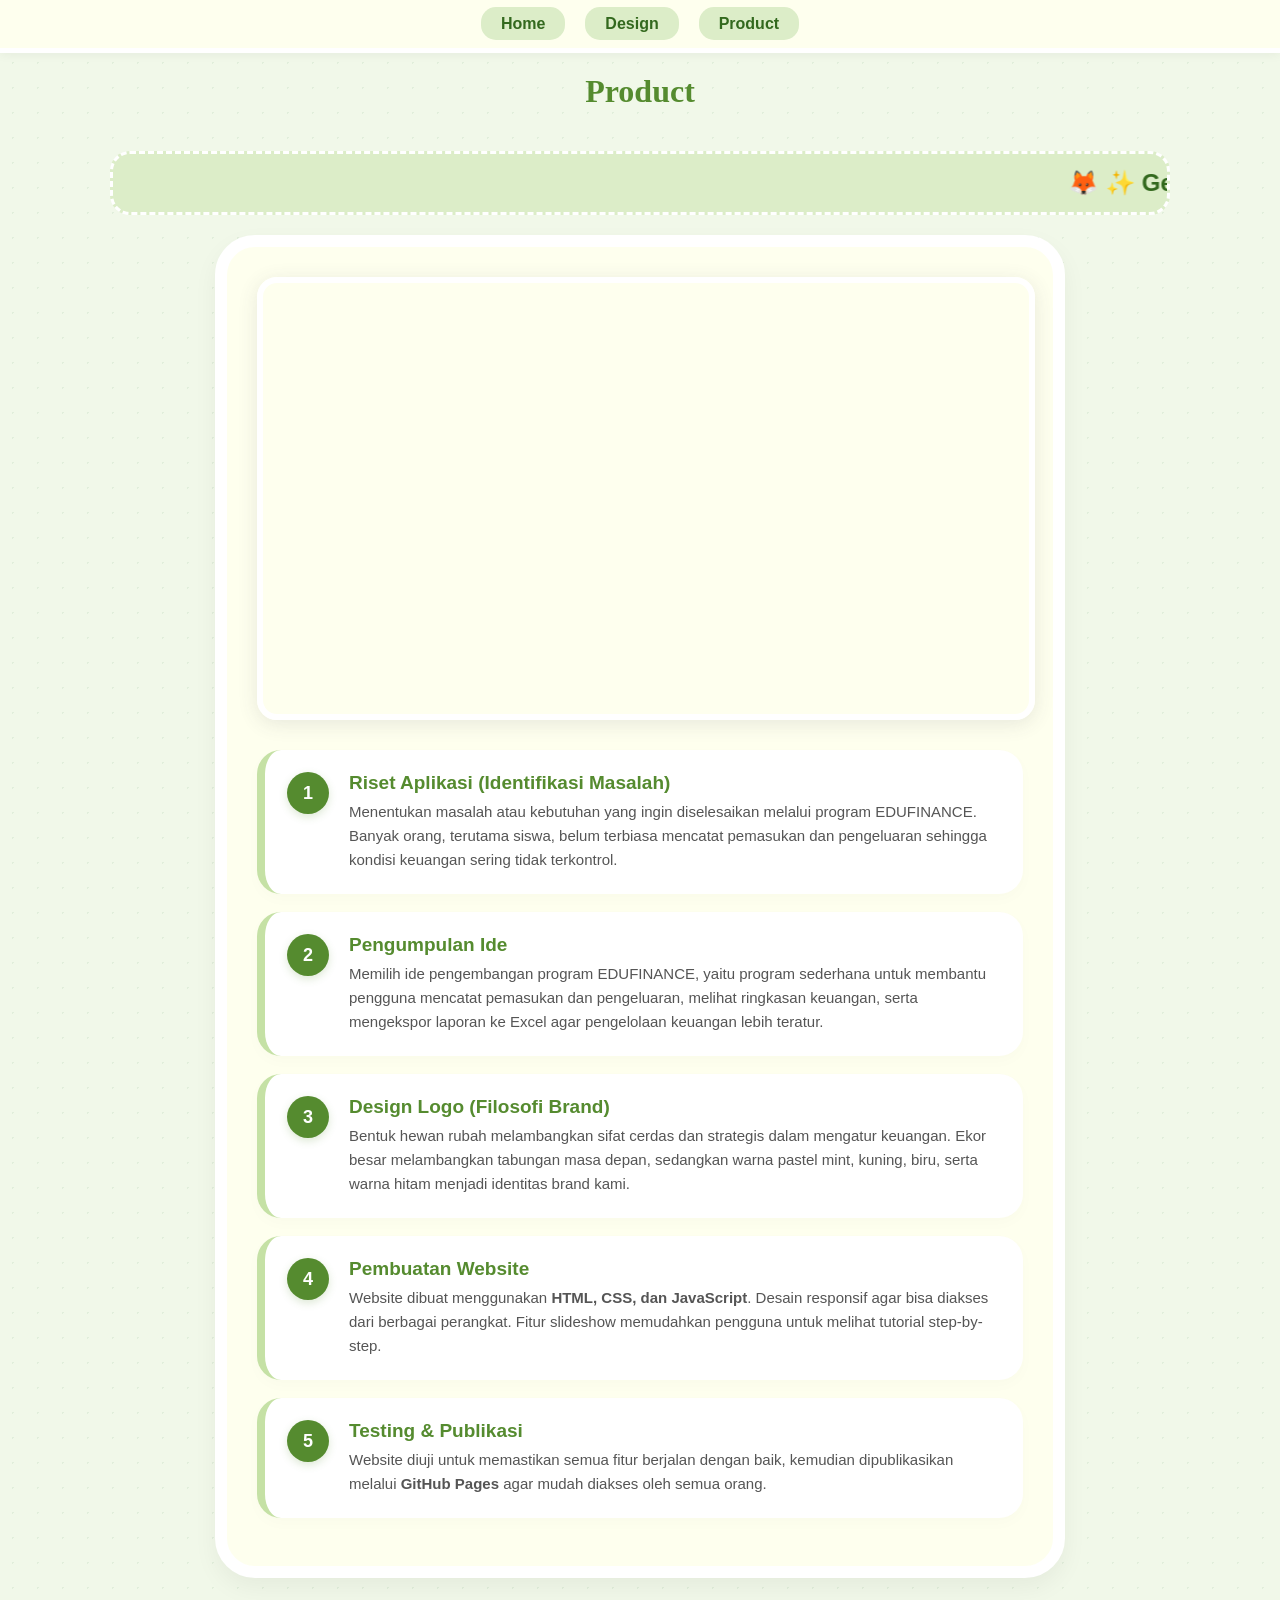
==== commit 4684fe96: "Update Design.html" ====
--- a/Design.html
+++ b/Design.html
@@ -77,51 +77,83 @@
             border: 3px dashed white;
         }
 
-        /* --- STRUKTUR UTAMA (Asli Milikmu) --- */
+        /* --- CONTAINER UTAMA (Desain Estetik & Rapi) --- */
         .card-container {
             background-color: #feffee;
             border: 12px solid white;
             border-radius: 40px;
             padding: 30px;
             width: 85%;
-            max-width: 800px;
+            max-width: 850px;
             box-shadow: 0px 10px 25px rgba(0,0,0,0.05);
             box-sizing: border-box;
         }
 
-        /* --- MODIFIKASI KARTU MENJADI KOLOM PER-POIN --- */
+        /* --- EMBED CANVA PLAYER (Tampilan Interaktif Sesuai Gambar) --- */
+        .canva-embed-box {
+            position: relative;
+            width: 100%;
+            height: 0;
+            padding-top: 56.25%; /* Aspek rasio 16:9 pas presentasi */
+            box-shadow: 0 4px 20px rgba(63,69,81,0.12);
+            margin-bottom: 30px;
+            overflow: hidden;
+            border-radius: 20px;
+            border: 6px solid white;
+            will-change: transform;
+        }
+
+        .canva-embed-box iframe {
+            position: absolute;
+            width: 100%;
+            height: 100%;
+            top: 0;
+            left: 0;
+            border: none;
+            padding: 0;
+            margin: 0;
+        }
+
+        /* --- DESAIN KOLOM PER-POIN (Aesthetic Card) --- */
         .step-column {
             background-color: white;
-            margin: 20px 0;
-            padding: 25px;
-            border-radius: 24px; /* Sudut membulat halus sesuai gambar */
+            margin: 18px 0;
+            padding: 22px;
+            border-radius: 24px;
             border-left: 8px solid #c5e1a5;
-            box-shadow: 0 4px 12px rgba(0, 0, 0, 0.03); /* Bayangan lembut per kolom */
+            box-shadow: 0 5px 15px rgba(0, 0, 0, 0.02);
             display: flex;
             gap: 20px;
             align-items: flex-start;
+            transition: transform 0.2s ease;
+        }
+
+        .step-column:hover {
+            transform: translateY(-2px); /* Efek melayang interaktif */
         }
 
         .step-column h2 {
             color: #558b2f;
             margin-top: 0;
-            font-size: 20px;
-            margin-bottom: 8px;
-        }
-
-        /* Lingkaran Angka Hijau Minimalis */
+            font-size: 19px;
+            margin-bottom: 6px;
+            font-family: "Source Sans Pro", sans-serif;
+        }
+
+        /* Lingkaran Angka Pastel Retro */
         .step-number {
             background-color: #558b2f;
             color: white;
             font-weight: bold;
             font-size: 18px;
-            min-width: 40px;
-            height: 40px;
+            min-width: 42px;
+            height: 42px;
             border-radius: 50%;
             display: flex;
             align-items: center;
             justify-content: center;
             flex-shrink: 0;
+            box-shadow: 0 3px 8px rgba(85,139,47,0.2);
         }
 
         .step-content {
@@ -133,27 +165,6 @@
             color: #555555;
             line-height: 1.6;
             font-size: 15px;
-        }
-
-        /* Tombol Link Canva Baru */
-        .canva-btn {
-            display: block;
-            width: fit-content;
-            background-color: #558b2f;
-            color: white;
-            text-decoration: none;
-            padding: 12px 25px;
-            border-radius: 15px;
-            font-weight: bold;
-            text-align: center;
-            margin: 30px auto 10px auto;
-            transition: 0.3s;
-            box-shadow: 0 4px 10px rgba(85,139,47,0.2);
-        }
-
-        .canva-btn:hover {
-            background-color: #33691e;
-            transform: translateY(-1px);
         }
     </style>
 </head>
@@ -169,10 +180,15 @@
 
     <h1>Product</h1>
 
-    <marquee>🛠️ Proses Pengembangan Produk & Aplikasi EduFinance ✨</marquee>
+    <marquee>🦊 ✨ Geser lembar presentasi di bawah ini untuk melihat detail pengembangan produk! ✨ 🛠️</marquee>
 
     <div class="card-container">
         
+        <div class="canva-embed-box">
+            <iframe loading="lazy" src="https://www.canva.com/design/DAHI9yIdJb8/cggNfIJUuBNp0ZjlddBseA/view?embed" allowfullscreen="allowfullscreen" allow="fullscreen">
+            </iframe>
+        </div>
+
         <div class="step-column">
             <div class="step-number">1</div>
             <div class="step-content">
@@ -213,10 +229,6 @@
             </div>
         </div>
 
-        <a class="canva-btn" href="https://www.canva.com/design/DAHI9yIdJb8/cggNfIJUuBNp0ZjlddBseA/view" target="_blank" rel="noopener">
-            🔗 Lengkapnya Klik di Sini
-        </a>
-
     </div>
 
 </body>
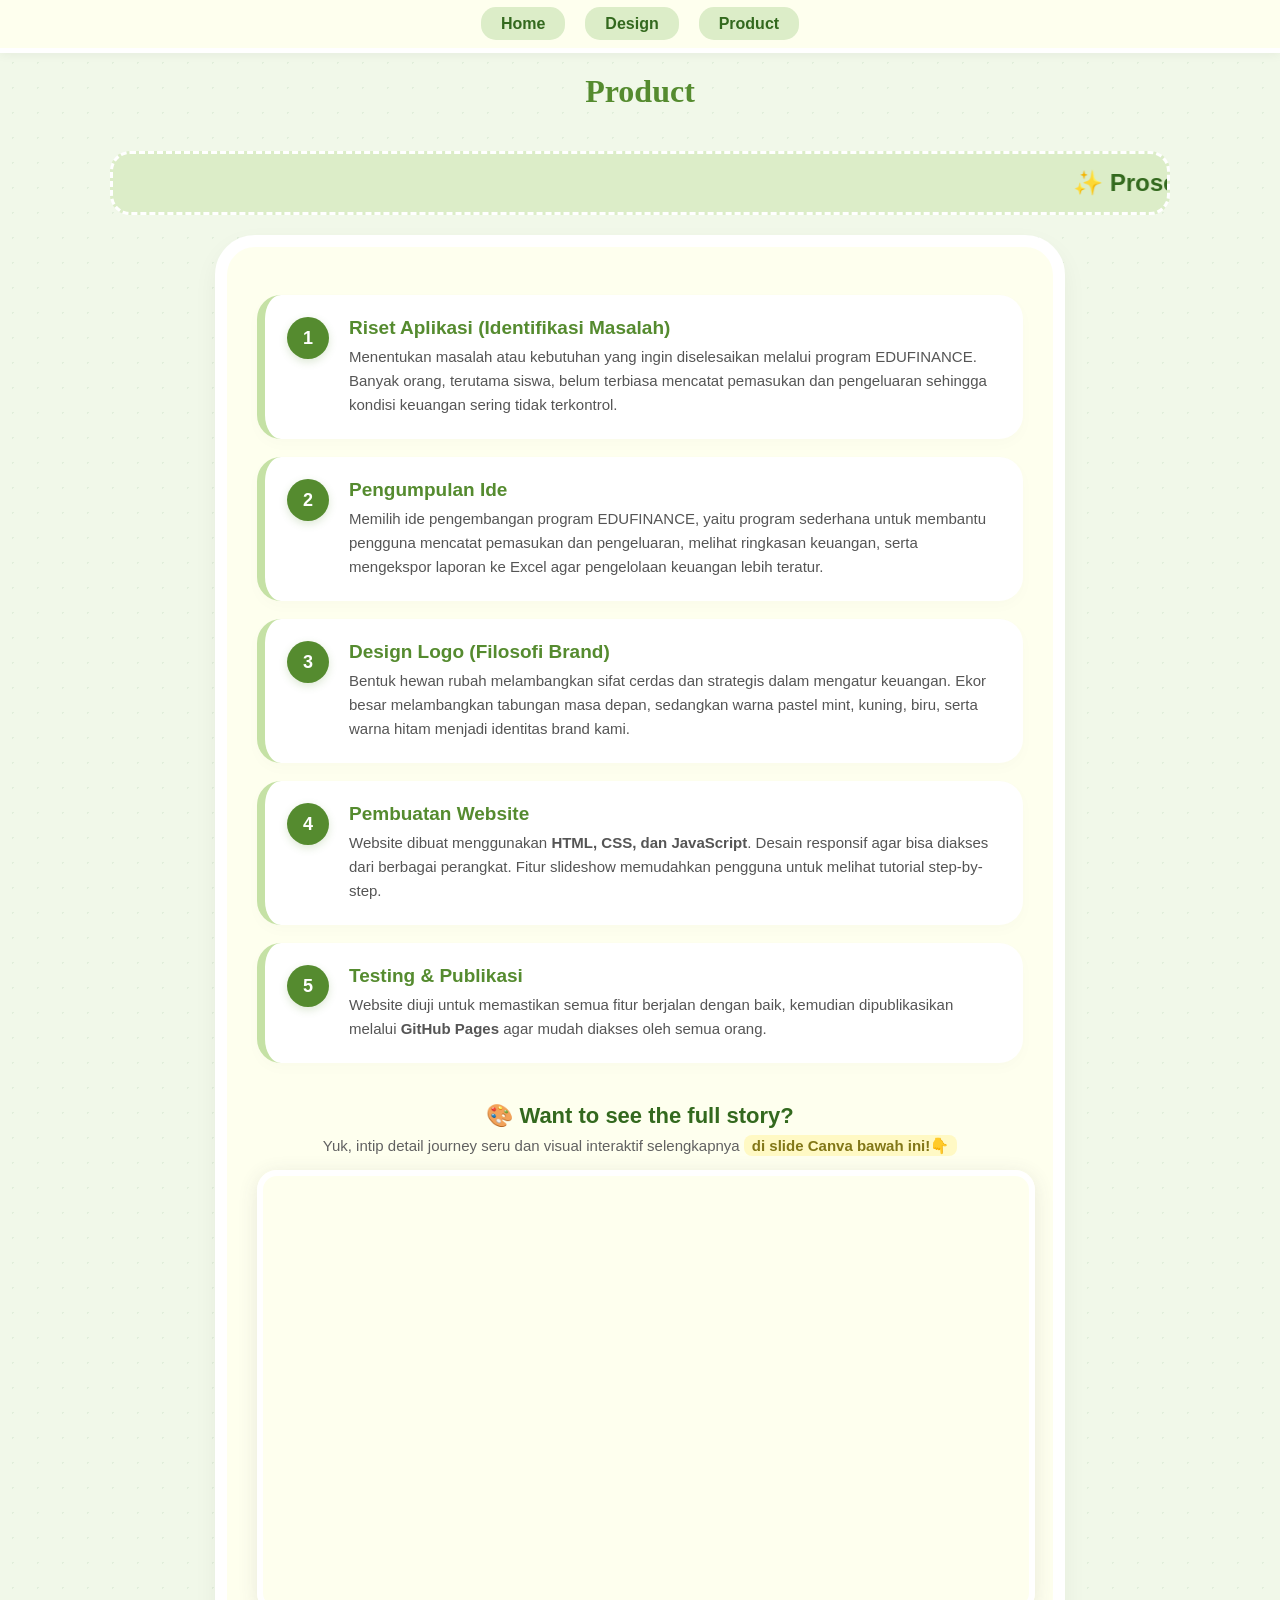
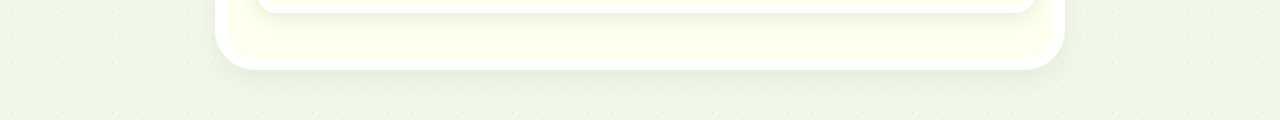
==== commit 7a6389d4: "Update Design.html" ====
--- a/Design.html
+++ b/Design.html
@@ -77,7 +77,7 @@
             border: 3px dashed white;
         }
 
-        /* --- CONTAINER UTAMA (Desain Estetik & Rapi) --- */
+        /* --- CONTAINER UTAMA --- */
         .card-container {
             background-color: #feffee;
             border: 12px solid white;
@@ -89,14 +89,93 @@
             box-sizing: border-box;
         }
 
-        /* --- EMBED CANVA PLAYER (Tampilan Interaktif Sesuai Gambar) --- */
+        /* --- DESAIN KOLOM PER-POIN --- */
+        .step-column {
+            background-color: white;
+            margin: 18px 0;
+            padding: 22px;
+            border-radius: 24px;
+            border-left: 8px solid #c5e1a5;
+            box-shadow: 0 5px 15px rgba(0, 0, 0, 0.02);
+            display: flex;
+            gap: 20px;
+            align-items: flex-start;
+            transition: transform 0.2s ease;
+        }
+
+        .step-column:hover {
+            transform: translateY(-2px);
+        }
+
+        .step-column h2 {
+            color: #558b2f;
+            margin-top: 0;
+            font-size: 19px;
+            margin-bottom: 6px;
+        }
+
+        .step-number {
+            background-color: #558b2f;
+            color: white;
+            font-weight: bold;
+            font-size: 18px;
+            min-width: 42px;
+            height: 42px;
+            border-radius: 50%;
+            display: flex;
+            align-items: center;
+            justify-content: center;
+            flex-shrink: 0;
+            box-shadow: 0 3px 8px rgba(85,139,47,0.2);
+        }
+
+        .step-content {
+            flex-grow: 1;
+        }
+
+        .step-content p {
+            margin: 0;
+            color: #555555;
+            line-height: 1.6;
+            font-size: 15px;
+        }
+
+        /* --- TEKS AJAKAN / CALL TO ACTION (Aesthetic Style) --- */
+        .canva-heading {
+            text-align: center;
+            margin-top: 40px;
+            margin-bottom: 15px;
+            color: #33691e;
+        }
+
+        .canva-heading h3 {
+            font-size: 22px;
+            margin: 0 0 8px 0;
+            font-family: "Source Sans Pro", sans-serif;
+        }
+
+        .canva-heading p {
+            font-size: 15px;
+            color: #616161;
+            margin: 0;
+        }
+
+        .sparkle-text {
+            background-color: #fff9c4;
+            padding: 2px 8px;
+            border-radius: 8px;
+            color: #827717;
+            font-weight: bold;
+        }
+
+        /* --- EMBED CANVA PLAYER (Sekarang di Bawah) --- */
         .canva-embed-box {
             position: relative;
             width: 100%;
             height: 0;
-            padding-top: 56.25%; /* Aspek rasio 16:9 pas presentasi */
+            padding-top: 56.25%;
             box-shadow: 0 4px 20px rgba(63,69,81,0.12);
-            margin-bottom: 30px;
+            margin-bottom: 15px;
             overflow: hidden;
             border-radius: 20px;
             border: 6px solid white;
@@ -113,59 +192,6 @@
             padding: 0;
             margin: 0;
         }
-
-        /* --- DESAIN KOLOM PER-POIN (Aesthetic Card) --- */
-        .step-column {
-            background-color: white;
-            margin: 18px 0;
-            padding: 22px;
-            border-radius: 24px;
-            border-left: 8px solid #c5e1a5;
-            box-shadow: 0 5px 15px rgba(0, 0, 0, 0.02);
-            display: flex;
-            gap: 20px;
-            align-items: flex-start;
-            transition: transform 0.2s ease;
-        }
-
-        .step-column:hover {
-            transform: translateY(-2px); /* Efek melayang interaktif */
-        }
-
-        .step-column h2 {
-            color: #558b2f;
-            margin-top: 0;
-            font-size: 19px;
-            margin-bottom: 6px;
-            font-family: "Source Sans Pro", sans-serif;
-        }
-
-        /* Lingkaran Angka Pastel Retro */
-        .step-number {
-            background-color: #558b2f;
-            color: white;
-            font-weight: bold;
-            font-size: 18px;
-            min-width: 42px;
-            height: 42px;
-            border-radius: 50%;
-            display: flex;
-            align-items: center;
-            justify-content: center;
-            flex-shrink: 0;
-            box-shadow: 0 3px 8px rgba(85,139,47,0.2);
-        }
-
-        .step-content {
-            flex-grow: 1;
-        }
-
-        .step-content p {
-            margin: 0;
-            color: #555555;
-            line-height: 1.6;
-            font-size: 15px;
-        }
     </style>
 </head>
 <body>
@@ -180,55 +206,62 @@
 
     <h1>Product</h1>
 
-    <marquee>🦊 ✨ Geser lembar presentasi di bawah ini untuk melihat detail pengembangan produk! ✨ 🛠️</marquee>
+    <marquee>✨ Proses Perancangan Sistem & Rekayasa Aplikasi EduFinance ✨</marquee>
 
     <div class="card-container">
         
+        <div class="step-column">
+            <div class="step-number">1</div>
+            <div class="step-content">
+                <h2>Riset Aplikasi (Identifikasi Masalah)</h2>
+                <p>Menentukan masalah atau kebutuhan yang ingin diselesaikan melalui program EDUFINANCE. Banyak orang, terutama siswa, belum terbiasa mencatat pemasukan dan pengeluaran sehingga kondisi keuangan sering tidak terkontrol.</p>
+            </div>
+        </div>
+
+        <div class="step-column">
+            <div class="step-number">2</div>
+            <div class="step-content">
+                <h2>Pengumpulan Ide</h2>
+                <p>Memilih ide pengembangan program EDUFINANCE, yaitu program sederhana untuk membantu pengguna mencatat pemasukan dan pengeluaran, melihat ringkasan keuangan, serta mengekspor laporan ke Excel agar pengelolaan keuangan lebih teratur.</p>
+            </div>
+        </div>
+
+        <div class="step-column">
+            <div class="step-number">3</div>
+            <div class="step-content">
+                <h2>Design Logo (Filosofi Brand)</h2>
+                <p>Bentuk hewan rubah melambangkan sifat cerdas dan strategis dalam mengatur keuangan. Ekor besar melambangkan tabungan masa depan, sedangkan warna pastel mint, kuning, biru, serta warna hitam menjadi identitas brand kami.</p>
+            </div>
+        </div>
+
+        <div class="step-column">
+            <div class="step-number">4</div>
+            <div class="step-content">
+                <h2>Pembuatan Website</h2>
+                <p>Website dibuat menggunakan <strong>HTML, CSS, dan JavaScript</strong>. Desain responsif agar bisa diakses dari berbagai perangkat. Fitur slideshow memudahkan pengguna untuk melihat tutorial step-by-step.</p>
+            </div>
+        </div>
+
+        <div class="step-column">
+            <div class="step-number">5</div>
+            <div class="step-content">
+                <h2>Testing & Publikasi</h2>
+                <p>Website diuji untuk memastikan semua fitur berjalan dengan baik, kemudian dipublikasikan melalui <strong>GitHub Pages</strong> agar mudah diakses oleh semua orang.</p>
+            </div>
+        </div>
+
+
+        <div class="canva-heading">
+            <h3>🎨 Want to see the full story?</h3>
+            <p>Yuk, intip detail journey seru dan visual interaktif selengkapnya <span class="sparkle-text">di slide Canva bawah ini!👇</span></p>
+        </div>
+
+
         <div class="canva-embed-box">
             <iframe loading="lazy" src="https://www.canva.com/design/DAHI9yIdJb8/cggNfIJUuBNp0ZjlddBseA/view?embed" allowfullscreen="allowfullscreen" allow="fullscreen">
             </iframe>
         </div>
 
-        <div class="step-column">
-            <div class="step-number">1</div>
-            <div class="step-content">
-                <h2>Riset Aplikasi (Identifikasi Masalah)</h2>
-                <p>Menentukan masalah atau kebutuhan yang ingin diselesaikan melalui program EDUFINANCE. Banyak orang, terutama siswa, belum terbiasa mencatat pemasukan dan pengeluaran sehingga kondisi keuangan sering tidak terkontrol.</p>
-            </div>
-        </div>
-
-        <div class="step-column">
-            <div class="step-number">2</div>
-            <div class="step-content">
-                <h2>Pengumpulan Ide</h2>
-                <p>Memilih ide pengembangan program EDUFINANCE, yaitu program sederhana untuk membantu pengguna mencatat pemasukan dan pengeluaran, melihat ringkasan keuangan, serta mengekspor laporan ke Excel agar pengelolaan keuangan lebih teratur.</p>
-            </div>
-        </div>
-
-        <div class="step-column">
-            <div class="step-number">3</div>
-            <div class="step-content">
-                <h2>Design Logo (Filosofi Brand)</h2>
-                <p>Bentuk hewan rubah melambangkan sifat cerdas dan strategis dalam mengatur keuangan. Ekor besar melambangkan tabungan masa depan, sedangkan warna pastel mint, kuning, biru, serta warna hitam menjadi identitas brand kami.</p>
-            </div>
-        </div>
-
-        <div class="step-column">
-            <div class="step-number">4</div>
-            <div class="step-content">
-                <h2>Pembuatan Website</h2>
-                <p>Website dibuat menggunakan <strong>HTML, CSS, dan JavaScript</strong>. Desain responsif agar bisa diakses dari berbagai perangkat. Fitur slideshow memudahkan pengguna untuk melihat tutorial step-by-step.</p>
-            </div>
-        </div>
-
-        <div class="step-column">
-            <div class="step-number">5</div>
-            <div class="step-content">
-                <h2>Testing & Publikasi</h2>
-                <p>Website diuji untuk memastikan semua fitur berjalan dengan baik, kemudian dipublikasikan melalui <strong>GitHub Pages</strong> agar mudah diakses oleh semua orang.</p>
-            </div>
-        </div>
-
     </div>
 
 </body>
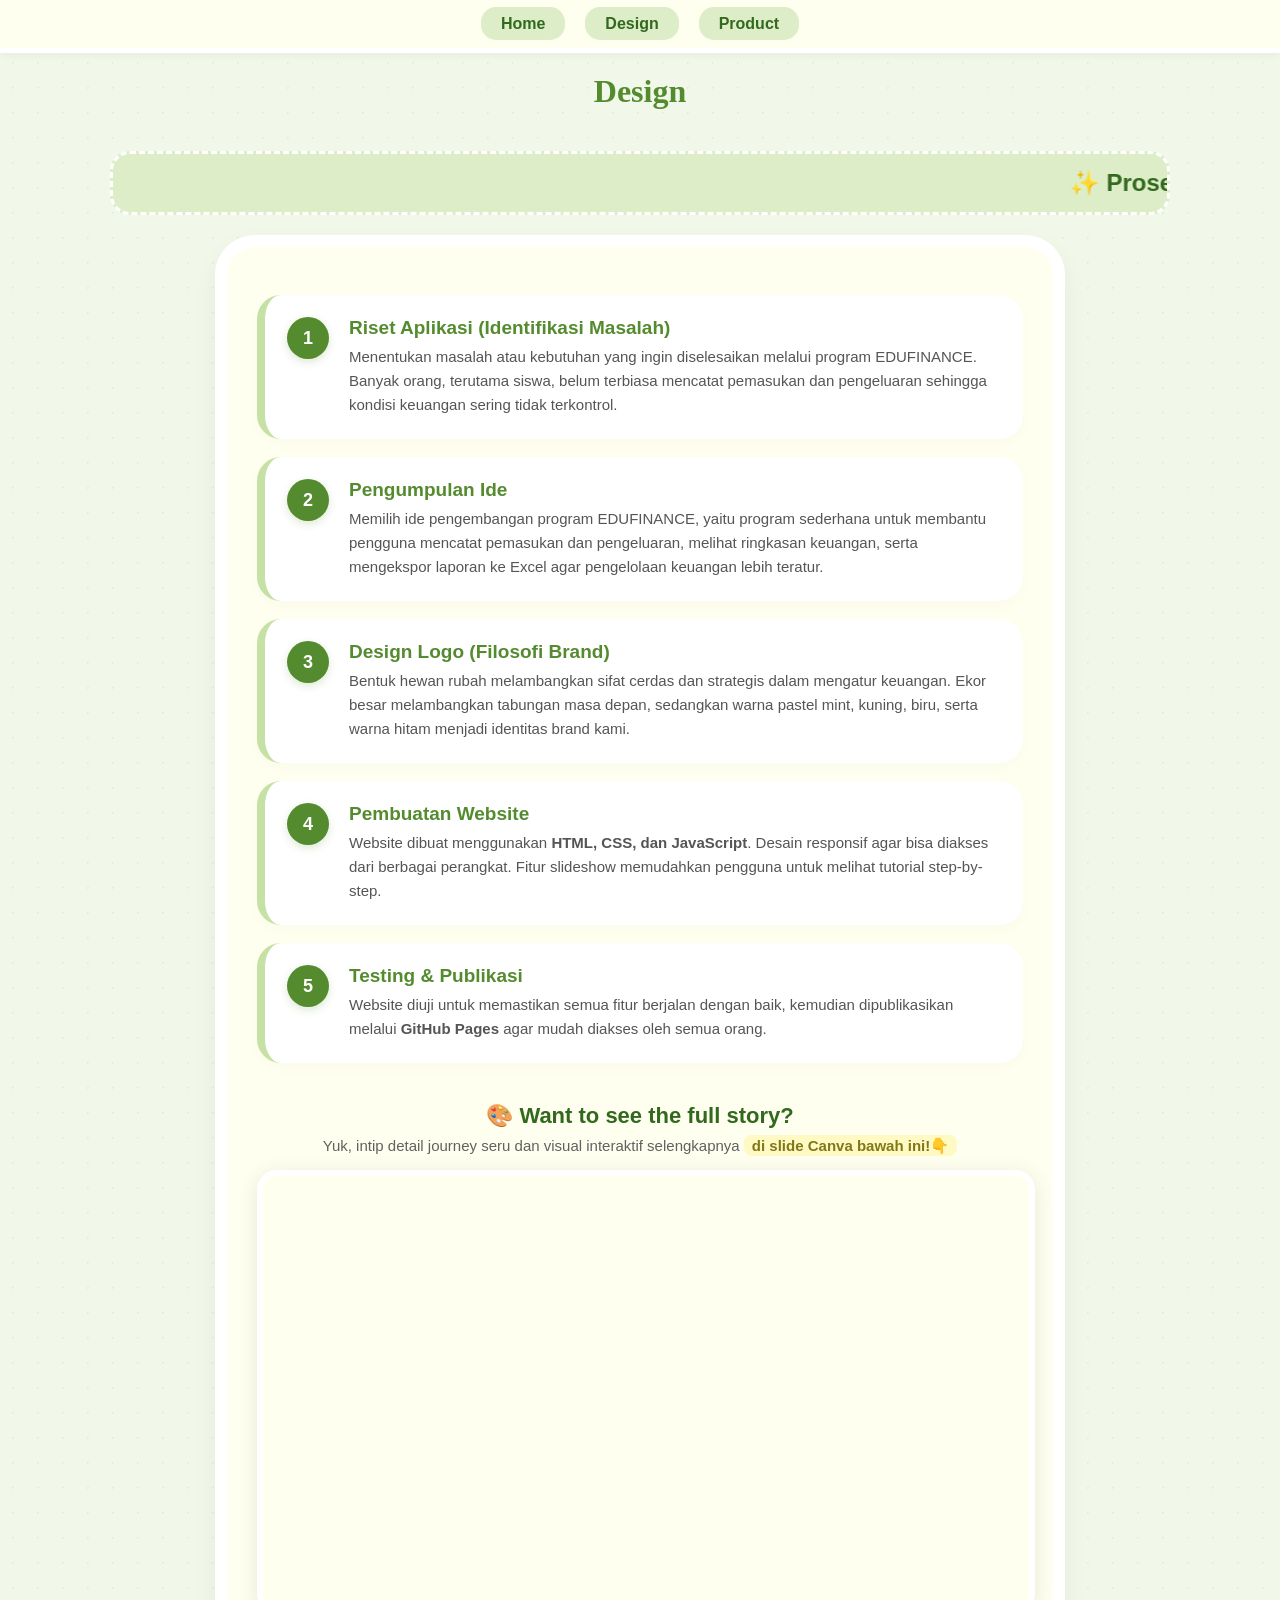
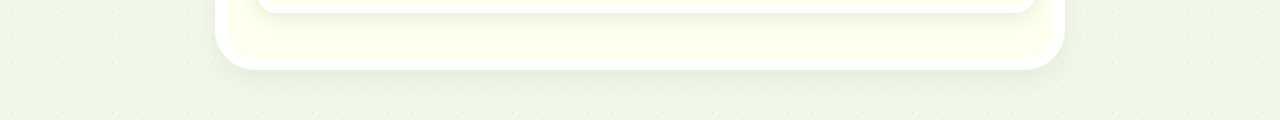
==== commit a91a39d2: "Update Design.html" ====
--- a/Design.html
+++ b/Design.html
@@ -204,7 +204,7 @@
         </ul>
     </div>
 
-    <h1>Product</h1>
+    <h1>Design</h1>
 
     <marquee>✨ Proses Perancangan Sistem & Rekayasa Aplikasi EduFinance ✨</marquee>
 
